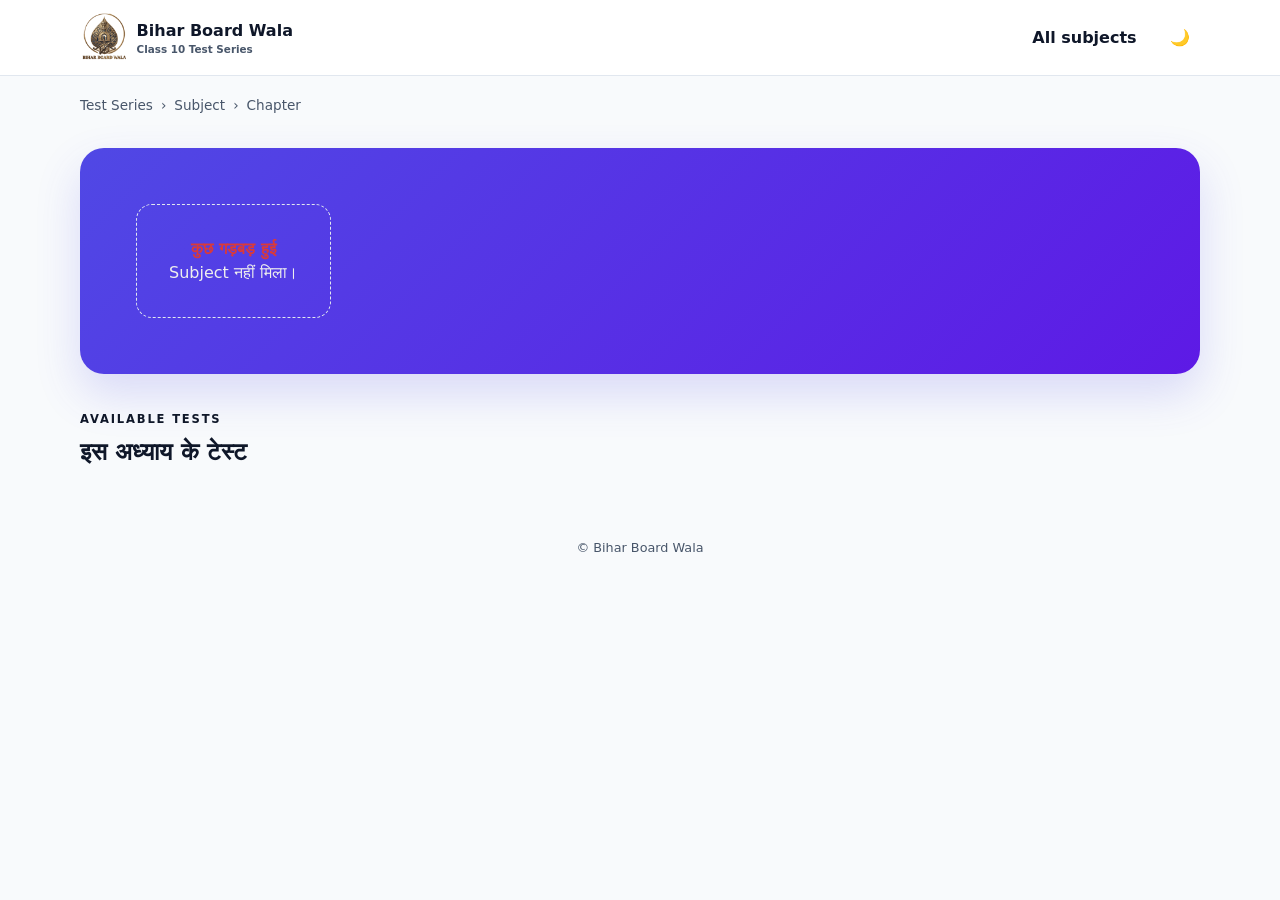
==== chapter.html @ a0577cb4 "Initial commit of Bihar Board Class 10 test series app. Co-authored-by: Cursor <cursoragent@cursor.c" ====
<!doctype html>
<html lang="hi">
<head>
  <meta charset="utf-8"><meta name="viewport" content="width=device-width,initial-scale=1">
  <title>Chapter Tests • Bihar Board Wala</title>
  <link rel="icon" href="assets/img/logo-mark.png" type="image/png">
  <link rel="stylesheet" href="assets/css/style.css">
</head>
<body>
  <header class="site-header">
    <a class="brand" href="index.html"><img class="brand-logo" src="assets/img/logo.png" alt="Bihar Board Wala" width="46" height="50"><span>Bihar Board Wala<small>Class 10 Test Series</small></span></a>
    <nav><a class="btn btn-ghost" href="index.html">All subjects</a><button class="icon-btn theme-toggle" aria-label="Toggle dark mode"></button></nav>
  </header>
  <main class="container page-stack">
    <div class="breadcrumbs"><a href="index.html">Test Series</a><span>›</span><a id="crumb-subject" href="subject.html">Subject</a><span>›</span><span id="crumb">Chapter</span></div>
    <section id="chapter-hero" class="subject-hero loading-block">Loading…</section>
    <section>
      <div class="section-heading"><div><span class="eyebrow">AVAILABLE TESTS</span><h2>इस अध्याय के टेस्ट</h2></div></div>
      <div id="test-list" class="chapter-list loading-block">Loading tests…</div>
    </section>
  </main>
  <footer>© Bihar Board Wala</footer>
  <script src="assets/js/ui.js"></script><script src="assets/js/data.js"></script>
  <script>
    (async () => {
      const params = new URLSearchParams(location.search);
      const subjectSlug = params.get("subject");
      const chapterSlug = params.get("chapter");
      const sectionLabels = { gadya: "गद्य", padya: "पद्य", purak: "पूरक", prose: "Prose", poetry: "Poetry", supplementary: "Supplementary", history: "इतिहास", geography: "भूगोल", civics: "नागरिक शास्त्र", economics: "अर्थशास्त्र", disaster: "आपदा प्रबंधन" };
      try {
        const manifest = await BBWData.loadManifest();
        const subject = manifest.classes[0].subjects.find(s => s.slug === subjectSlug);
        if (!subject) throw new Error("Subject नहीं मिला।");
        const chapter = subject.chapters.find(c => c.slug === chapterSlug);
        if (!chapter) throw new Error("अध्याय नहीं मिला।");
        document.title = `${chapter.title.hi} • Bihar Board Wala`;
        const subjectLink = document.querySelector("#crumb-subject");
        subjectLink.textContent = subject.name.hi;
        subjectLink.href = `subject.html?subject=${encodeURIComponent(subject.slug)}`;
        document.querySelector("#crumb").textContent = chapter.title.hi;
        const tests = BBWData.chapterTests(chapter);
        const questions = BBWData.chapterQuestionCount(chapter);
        const section = chapter.section ? `<span class="chip">${BBWUI.escape(sectionLabels[chapter.section] || chapter.section)}</span> ` : "";
        const hero = document.querySelector("#chapter-hero");
        hero.classList.remove("loading-block");
        hero.innerHTML = `<span class="subject-icon large">${BBWUI.subjectIcon(subject.slug)}</span><div><span class="eyebrow">${BBWUI.escape(subject.name.hi)}</span><h1>${BBWUI.escape(chapter.title.hi)}</h1><p>${section}${BBWUI.escape(chapter.title.en)} • ${tests.length} test${tests.length === 1 ? "" : "s"} • ${questions} questions</p></div>`;
        const list = document.querySelector("#test-list");
        list.classList.remove("loading-block");
        list.innerHTML = tests.length ? tests.map((t, i) => {
          const best = BBWData.bestAttempt(subject.slug, chapter.slug, t.slug);
          const meta = `${t.questionCount} questions${t.timeLimitMinutes ? ` • ${t.timeLimitMinutes} min` : ""}${t.quizType ? ` • ${String(t.quizType).replaceAll("_", " ")}` : ""}`;
          const badge = best
            ? `<span class="score-mini ${best.passed ? "success" : "warning"}">${Math.round(best.score)}%</span>`
            : `<span class="chapter-number">${String(i + 1).padStart(2, "0")}</span>`;
          return `<a class="chapter-card" href="test.html?subject=${encodeURIComponent(subject.slug)}&chapter=${encodeURIComponent(chapter.slug)}&test=${encodeURIComponent(t.slug)}">${badge}<span class="chapter-info"><strong>${BBWUI.escape(t.title || `टेस्ट ${i + 1}`)}</strong><small>${BBWUI.escape(t.slug)} • ${meta}${best ? ` • Best ${Math.round(best.score)}%` : ""}</small></span><span class="btn btn-outline">${best ? "Retake →" : "Start test →"}</span></a>`;
        }).join("") : `<div class="empty-state"><h3>Coming soon</h3><p>इस अध्याय का टेस्ट अभी तैयार नहीं है।</p></div>`;
      } catch (error) {
        document.querySelector("#chapter-hero").innerHTML = BBWUI.errorState(error.message);
        document.querySelector("#test-list").innerHTML = "";
      }
    })();
  </script>
</body>
</html>
---- assets/css/style.css ----
:root{--background:210 40% 98%;--foreground:222 47% 11%;--card:0 0% 100%;--border:214 32% 91%;--muted:210 40% 96%;--muted-foreground:215 19% 35%;--primary:243 75% 59%;--warning:38 92% 50%;--success:160 84% 39%;--destructive:0 68% 54%;--radius:1rem;color-scheme:light}
.dark{--background:222 47% 7%;--foreground:210 40% 96%;--card:222 40% 11%;--border:217 25% 20%;--muted:217 25% 16%;--muted-foreground:215 20% 70%;--primary:243 80% 70%;--warning:38 92% 55%;--success:160 70% 46%;--destructive:0 75% 62%;color-scheme:dark}
*{box-sizing:border-box}html{scroll-behavior:smooth}body{margin:0;background:hsl(var(--background));color:hsl(var(--foreground));font-family:"Noto Sans Devanagari","Nirmala UI","Mangal",system-ui,sans-serif;line-height:1.5}button,input,textarea,select{font:inherit;color:inherit}button,a{touch-action:manipulation}a{color:inherit;text-decoration:none}button{cursor:pointer}button:disabled{cursor:not-allowed;opacity:.55}:focus-visible{outline:3px solid hsl(var(--primary)/.35);outline-offset:2px}.container{width:min(1120px,calc(100% - 2rem));margin:auto}.page-stack>*+*{margin-top:2rem}.site-header{position:relative;z-index:30;display:flex;align-items:center;justify-content:space-between;gap:1rem;padding:.8rem max(1rem,calc((100% - 1120px)/2));border-bottom:1px solid hsl(var(--border));background:hsl(var(--card)/.9);backdrop-filter:blur(12px)}.brand{display:flex;align-items:center;gap:.65rem;font-weight:800}.brand small{display:block;color:hsl(var(--muted-foreground));font-size:.65rem;font-weight:600;line-height:1.25;max-width:7.5rem}.brand-logo{display:block;height:3.1rem;width:auto;object-fit:contain}.site-header nav,.button-row{display:flex;align-items:center;gap:.5rem;flex-wrap:wrap}.icon-btn,.btn{border:1px solid transparent;border-radius:.75rem;background:none;padding:.65rem .9rem;font-weight:700}.icon-btn{width:2.5rem;height:2.5rem;padding:0}.btn-primary{background:hsl(var(--primary));color:white}.btn-saffron{background:hsl(var(--warning));color:#201300}.btn-outline{border-color:hsl(var(--border));background:hsl(var(--card))}.btn-ghost:hover,.icon-btn:hover{background:hsl(var(--muted))}.btn-danger{background:hsl(var(--destructive));color:white}.btn-success{background:hsl(var(--success));color:white}.btn-block{width:100%}.hero,.subject-hero{margin-top:2rem;padding:clamp(1.5rem,5vw,3.5rem);border-radius:calc(var(--radius) + .5rem);background:linear-gradient(135deg,hsl(var(--primary)),hsl(260 80% 50%));color:white;box-shadow:0 20px 45px hsl(var(--primary)/.18)}.hero{min-height:260px;display:flex;flex-direction:column;justify-content:center}.hero h1,.subject-hero h1{margin:.4rem 0;font-size:clamp(2rem,7vw,3.6rem);line-height:1.1}.hero p{max-width:650px;font-size:1.08rem;color:#fffddd}.eyebrow{font-size:.72rem;font-weight:900;letter-spacing:.16em}.section-heading{display:flex;justify-content:space-between;align-items:end;gap:1rem}.section-heading h2{margin:.25rem 0}.badge,.chip{display:inline-flex;align-items:center;gap:.35rem;border-radius:99px;padding:.3rem .65rem;font-size:.75rem;font-weight:800}.badge-primary{background:hsl(var(--primary)/.12);color:hsl(var(--primary))}.subject-grid{display:grid;grid-template-columns:1fr;gap:1rem;margin-top:1rem}.subject-card,.chapter-card,.history-row,.card{border:1px solid hsl(var(--border));background:hsl(var(--card));border-radius:var(--radius);box-shadow:0 4px 15px hsl(222 47% 11%/.035)}.subject-card,.chapter-card,.history-row{display:flex;align-items:center;gap:1rem;padding:1rem;transition:.18s}.subject-card:hover,.chapter-card:hover{transform:translateY(-2px);border-color:hsl(var(--primary)/.4);box-shadow:0 12px 28px hsl(var(--primary)/.09)}.subject-card h3,.subject-card p{margin:0}.subject-card p,.chapter-info small,.history-row small{display:block;color:hsl(var(--muted-foreground))}.subject-icon{display:grid;place-items:center;width:3rem;height:3rem;border-radius:.9rem;background:hsl(var(--primary)/.1);font-size:1.5rem}.subject-icon.large{width:4rem;height:4rem;font-size:2rem}.arrow{margin-left:auto}.chapter-list,.history-list{display:grid;gap:.8rem;margin-top:1rem}.chapter-number{font-weight:900;color:hsl(var(--primary))}.chapter-info{flex:1}.chapter-card.is-soon{opacity:.72;cursor:default;pointer-events:none}.chapter-info .chip{margin-right:.35rem}.score-mini{display:grid;place-items:center;width:3rem;height:3rem;border-radius:50%;font-weight:900}.score-mini.success{background:hsl(var(--success)/.12);color:hsl(var(--success))}.score-mini.warning{background:hsl(var(--warning)/.15);color:#8a5800}.empty-state,.error-state{text-align:center;padding:2rem;border:1px dashed hsl(var(--border));border-radius:var(--radius);color:hsl(var(--muted-foreground))}.error-state strong{display:block;color:hsl(var(--destructive))}.loading-block{color:hsl(var(--muted-foreground))}.breadcrumbs{display:flex;gap:.5rem;margin-top:1.2rem;color:hsl(var(--muted-foreground));font-size:.85rem}.subject-hero{display:flex;align-items:center;gap:1rem}.subject-hero p{margin:0;color:#eee}footer{text-align:center;padding:3rem 1rem;color:hsl(var(--muted-foreground));font-size:.8rem}
.card{padding:1rem}.card h1,.card h2,.card h3{margin-top:0}.stats-grid{display:grid;grid-template-columns:repeat(2,1fr);gap:.75rem}.stats-grid .card strong{display:block;font-size:1.35rem;margin-bottom:.2rem}.stat{text-align:center;padding:1rem;border-right:1px solid hsl(var(--border))}.stat:last-child{border:0}.stat strong{display:block;font-size:1.5rem}.muted{color:hsl(var(--muted-foreground))}.success{color:hsl(var(--success))}.warning{color:hsl(var(--warning))}.destructive{color:hsl(var(--destructive))}.progress{height:.55rem;border-radius:99px;background:hsl(var(--muted));overflow:hidden}.progress>span{display:block;height:100%;background:hsl(var(--warning));transition:width .2s}.chips{display:flex;flex-wrap:wrap;gap:.5rem}.chip{border:1px solid hsl(var(--border));background:hsl(var(--muted))}.chip.good{border-color:hsl(var(--success)/.3);background:hsl(var(--success)/.1);color:hsl(var(--success))}.chip.bad{border-color:hsl(var(--destructive)/.3);background:hsl(var(--destructive)/.1);color:hsl(var(--destructive))}.instructions{padding-left:1.4rem}.instructions li{margin:.55rem 0}.quiz-start{max-width:760px;margin:2rem auto}.start-header{margin:-1rem -1rem 1rem;padding:2rem 1rem;text-align:center;border-radius:var(--radius) var(--radius) 0 0;background:linear-gradient(135deg,hsl(var(--primary)),hsl(260 80% 50%));color:white}.start-stats{display:grid;grid-template-columns:repeat(3,1fr);margin:0 -1rem 1rem}.quiz-shell{padding-bottom:6rem}.quiz-top{position:sticky;top:0;z-index:20;padding:.7rem 1rem;border-bottom:1px solid hsl(var(--border));background:hsl(var(--background)/.94);backdrop-filter:blur(12px)}.quiz-top-row{display:flex;align-items:center;gap:.6rem}.timer{margin-left:auto;font-variant-numeric:tabular-nums;font-weight:900}.timer.warn{color:hsl(var(--warning))}.timer.danger{color:hsl(var(--destructive));animation:pulse .8s infinite}.urgent{margin:.7rem -1rem -.7rem;padding:.5rem;text-align:center;background:hsl(var(--destructive)/.1);color:hsl(var(--destructive));font-weight:800}.quiz-layout{width:min(1100px,calc(100% - 1.4rem));margin:1rem auto;display:grid;gap:1rem}.question-card{padding:0;overflow:hidden}.question-head{padding:1rem;background:hsl(var(--muted)/.55);border-bottom:1px solid hsl(var(--border))}.question-text{font-size:1.06rem;font-weight:700}.options{display:grid;gap:.65rem;padding:1rem}.option{display:flex;align-items:flex-start;gap:.75rem;padding:.9rem;border:1px solid hsl(var(--border));border-radius:.8rem;cursor:pointer}.option:hover,.option.selected{border-color:hsl(var(--warning)/.65);background:hsl(var(--warning)/.08)}.option input{position:absolute;opacity:0}.letter{display:grid;place-items:center;min-width:1.7rem;height:1.7rem;border-radius:50%;border:1px solid hsl(var(--border));font-weight:800}.selected .letter{background:hsl(var(--warning));color:#211400}.quiz-actions{display:flex;justify-content:space-between;gap:.5rem;flex-wrap:wrap;margin-top:1rem}.palette{display:grid;grid-template-columns:repeat(5,1fr);gap:.45rem}.palette button{aspect-ratio:1;border:1px solid hsl(var(--border));border-radius:.55rem;background:hsl(var(--background))}.palette button.answered{color:hsl(var(--success));background:hsl(var(--success)/.1)}.palette button.marked{box-shadow:inset 0 -4px hsl(var(--warning))}.palette button.current{outline:2px solid hsl(var(--primary));color:hsl(var(--primary))}.quiz-mobile-bar{position:fixed;z-index:25;left:0;right:0;bottom:0;display:flex;gap:.5rem;padding:.65rem;background:hsl(var(--card)/.95);border-top:1px solid hsl(var(--border))}.quiz-mobile-bar .btn{flex:1}.paused{padding:5rem 1rem;text-align:center}.sheet-backdrop{position:fixed;inset:0;z-index:90;background:#0008;display:grid;align-items:end}.sheet{max-height:85vh;overflow:auto;background:hsl(var(--card));border-radius:1.25rem 1.25rem 0 0;padding:1rem}.sheet-head{display:flex;align-items:center;justify-content:space-between}.sheet-head h2{margin:0}.sheet-close{border:0;background:transparent;font-size:1.5rem}.review-summary{display:grid;grid-template-columns:repeat(3,1fr);gap:.6rem;text-align:center}.review-summary strong{display:block;font-size:1.8rem}.result-wrap{max-width:900px;margin:2rem auto}.result-hero{border-color:hsl(var(--success)/.3)}.result-score{font-size:3.5rem;font-weight:900}.result-actions{display:flex;flex-wrap:wrap;gap:.6rem}.result-actions>*{flex:1}.review-filter{display:flex;gap:.4rem;overflow:auto;margin:1rem 0}.review-filter .active{background:hsl(var(--primary));color:white}.review-card{margin:.75rem 0}.review-card.correct{border-left:5px solid hsl(var(--success))}.review-card.wrong{border-left:5px solid hsl(var(--destructive))}.review-card.skipped{border-left:5px solid hsl(var(--warning))}.answer-line{padding:.55rem;border-radius:.5rem;background:hsl(var(--muted));margin:.4rem 0}.explanation{margin-top:.7rem;padding:.8rem;border-radius:.7rem;background:hsl(var(--primary)/.07)}
.admin-page{max-width:1200px;margin:1.5rem auto}.admin-grid{display:grid;gap:1rem}.admin-subject-tabs{display:flex;flex-wrap:wrap;gap:.45rem;margin:.8rem 0}.admin-subject-tabs button{border:1px solid hsl(var(--border));background:hsl(var(--card));border-radius:99px;padding:.45rem .8rem}.admin-subject-tabs button.active,.review-filter .active{background:hsl(var(--primary));color:white;border-color:transparent}.admin-subject-tabs small{opacity:.75;margin-left:.2rem}.admin-chapter-list{display:grid;gap:.5rem;max-height:360px;overflow:auto;margin-top:.7rem}.admin-chapter-item{display:flex;align-items:center;gap:.8rem;width:100%;text-align:left;padding:.75rem .9rem;border:1px solid hsl(var(--border));border-radius:.85rem;background:hsl(var(--background))}.admin-chapter-item.is-selected{border-color:hsl(var(--primary));background:hsl(var(--primary)/.08);box-shadow:0 0 0 3px hsl(var(--primary)/.12)}.admin-test-strip{display:flex;flex-wrap:wrap;gap:.45rem;margin-top:.7rem}.admin-test-item{border:1px solid hsl(var(--border));background:hsl(var(--card));border-radius:99px;padding:.4rem .8rem}.admin-test-item small{opacity:.75;margin-left:.15rem}.admin-test-item.is-selected{border-color:hsl(var(--primary));background:hsl(var(--primary)/.1);color:hsl(var(--primary))}.admin-test-item.is-new{border-style:dashed}.upload-zone{display:grid;place-items:center;min-height:150px;border:2px dashed hsl(var(--border));border-radius:var(--radius);text-align:center;padding:1rem;cursor:pointer}.upload-zone.drag{border-color:hsl(var(--primary));background:hsl(var(--primary)/.07)}textarea,input,select{width:100%;padding:.7rem;border:1px solid hsl(var(--border));border-radius:.65rem;background:hsl(var(--background))}textarea{min-height:100px;resize:vertical}.form-grid{display:grid;grid-template-columns:1fr;gap:.8rem}.field label,.field>span{display:block;margin-bottom:.3rem;font-size:.8rem;font-weight:800}.check-row{display:flex;align-items:center;gap:.6rem}.check-row input{width:auto}.admin-status{padding:.8rem;border-radius:.7rem;background:hsl(var(--muted))}.issue-list{max-height:220px;overflow:auto}.question-editor{padding:1rem;border:1px solid hsl(var(--border));border-radius:.8rem;margin:.8rem 0}.editor-toolbar{display:flex;justify-content:flex-end;gap:.3rem;flex-wrap:wrap}.answer-key{display:grid;gap:.7rem}.answer-item{padding:.8rem;border:1px solid hsl(var(--border));border-radius:.7rem}.math-display{display:block;overflow-x:auto;margin:.4rem 0}.sr-only{position:absolute;width:1px;height:1px;overflow:hidden;clip:rect(0,0,0,0)}
@keyframes pulse{50%{opacity:.55}}@media(min-width:650px){.subject-grid{grid-template-columns:repeat(2,1fr)}.stats-grid{grid-template-columns:repeat(4,1fr)}.form-grid{grid-template-columns:repeat(2,1fr)}.field.wide{grid-column:1/-1}.sheet{width:min(560px,100%);margin:auto;border-radius:1.25rem}.sheet-backdrop{place-items:center}}@media(min-width:900px){.subject-grid{grid-template-columns:repeat(3,1fr)}.quiz-layout{grid-template-columns:minmax(0,1fr) 280px}.palette-card{position:sticky;top:110px;height:max-content}.quiz-mobile-bar{display:none}.quiz-shell{padding-bottom:1rem}.admin-grid{grid-template-columns:360px minmax(0,1fr)}}@media(max-width:600px){.admin-link{display:none}.btn{padding:.6rem .7rem}.chapter-card{align-items:flex-start}.chapter-card>.btn{display:none}}@media print{.site-header,.result-actions,.review-filter,footer{display:none!important}body{background:white;color:black}.card{box-shadow:none;break-inside:avoid}.result-wrap{margin:0;max-width:none}}
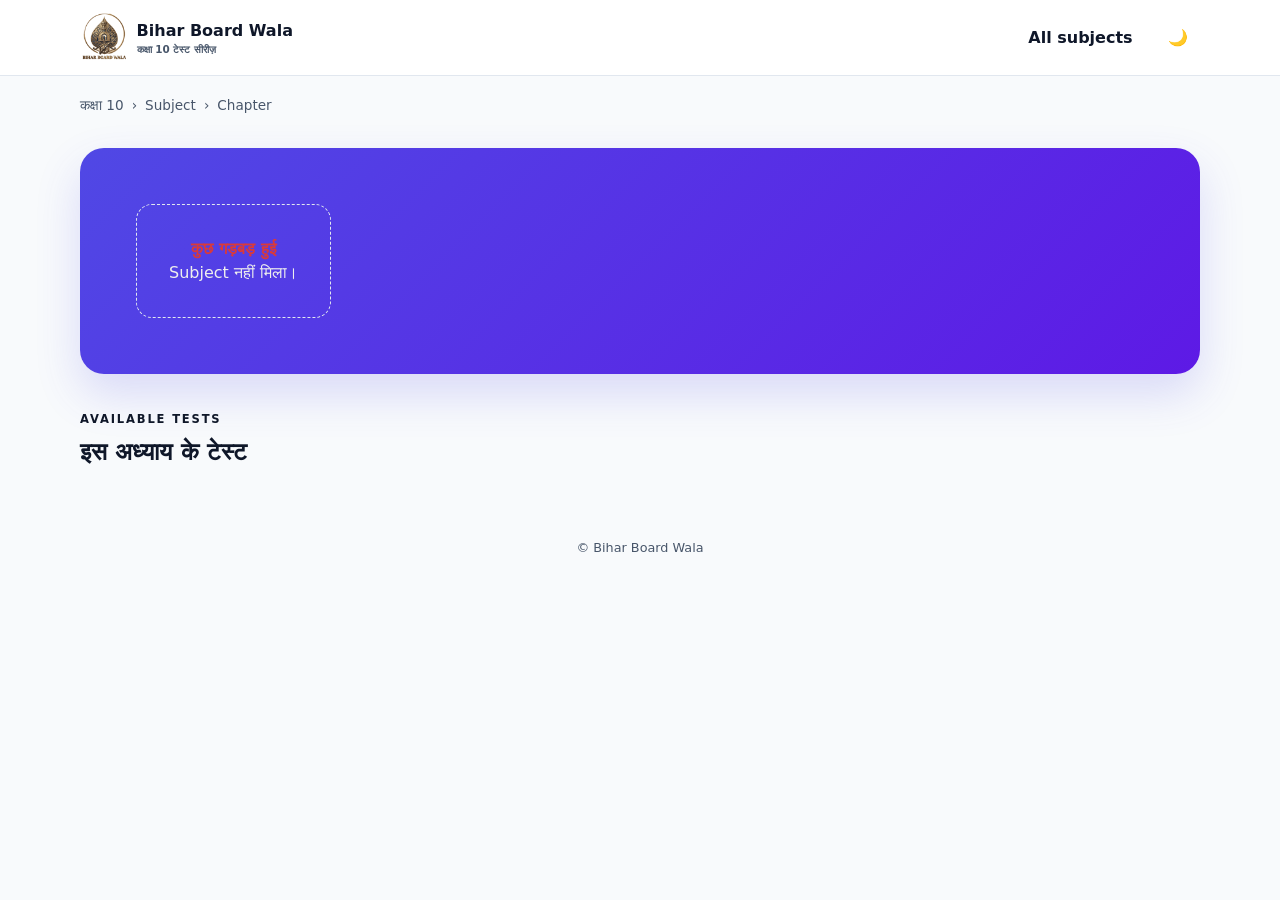
==== commit fa5b9823: "Restructure into a multi-course platform Split the single Class 10 manifest into a small root course" ====
--- a/chapter.html
+++ b/chapter.html
@@ -8,14 +8,14 @@
 </head>
 <body>
   <header class="site-header">
-    <a class="brand" href="index.html"><img class="brand-logo" src="assets/img/logo.png" alt="Bihar Board Wala" width="46" height="50"><span>Bihar Board Wala<small>Class 10 Test Series</small></span></a>
-    <nav><a class="btn btn-ghost" href="index.html">All subjects</a><button class="icon-btn theme-toggle" aria-label="Toggle dark mode"></button></nav>
+    <a class="brand" href="index.html?pick=1"><img class="brand-logo" src="assets/img/logo.png" alt="Bihar Board Wala" width="46" height="50"><span>Bihar Board Wala<small>Test Series</small></span></a>
+    <nav><a class="btn btn-ghost" id="nav-subjects" href="index.html">All subjects</a><button class="icon-btn theme-toggle" aria-label="Toggle dark mode"></button></nav>
   </header>
   <main class="container page-stack">
-    <div class="breadcrumbs"><a href="index.html">Test Series</a><span>›</span><a id="crumb-subject" href="subject.html">Subject</a><span>›</span><span id="crumb">Chapter</span></div>
+    <div class="breadcrumbs"><a id="crumb-course" href="index.html?pick=1">Test Series</a><span>›</span><a id="crumb-subject" href="index.html">Subject</a><span>›</span><span id="crumb">Chapter</span></div>
     <section id="chapter-hero" class="subject-hero loading-block">Loading…</section>
     <section>
-      <div class="section-heading"><div><span class="eyebrow">AVAILABLE TESTS</span><h2>इस अध्याय के टेस्ट</h2></div></div>
+      <div class="section-heading"><div><span class="eyebrow">AVAILABLE TESTS</span><h2 id="unit-heading">इस अध्याय के टेस्ट</h2></div></div>
       <div id="test-list" class="chapter-list loading-block">Loading tests…</div>
     </section>
   </main>
@@ -24,38 +24,55 @@
   <script>
     (async () => {
       const params = new URLSearchParams(location.search);
+      const courseSlug = BBWData.currentCourseSlug();
       const subjectSlug = params.get("subject");
       const chapterSlug = params.get("chapter");
-      const sectionLabels = { gadya: "गद्य", padya: "पद्य", purak: "पूरक", prose: "Prose", poetry: "Poetry", supplementary: "Supplementary", history: "इतिहास", geography: "भूगोल", civics: "नागरिक शास्त्र", economics: "अर्थशास्त्र", disaster: "आपदा प्रबंधन" };
       try {
-        const manifest = await BBWData.loadManifest();
-        const subject = manifest.classes[0].subjects.find(s => s.slug === subjectSlug);
+        const course = await BBWData.getCourse(courseSlug);
+        if (!course) { location.replace("index.html?pick=1"); return; }
+        const courseName = BBWUI.localized(course.name, course.slug);
+        const unit = BBWUI.localized(course.unitLabel, "अध्याय");
+        BBWUI.setBrandSubtitle(`${courseName} टेस्ट सीरीज़`);
+        const courseHref = `course.html?course=${encodeURIComponent(course.slug)}`;
+        document.querySelector("#nav-subjects").href = courseHref;
+        const courseCrumb = document.querySelector("#crumb-course");
+        courseCrumb.textContent = courseName;
+        courseCrumb.href = courseHref;
+        const manifest = await BBWData.loadCourse(course.slug);
+        const subject = (manifest.subjects || []).find(s => s.slug === subjectSlug);
         if (!subject) throw new Error("Subject नहीं मिला।");
         const chapter = subject.chapters.find(c => c.slug === chapterSlug);
-        if (!chapter) throw new Error("अध्याय नहीं मिला।");
-        document.title = `${chapter.title.hi} • Bihar Board Wala`;
+        if (!chapter) throw new Error(`${unit} नहीं मिला।`);
+        const subjectName = BBWUI.localized(subject.name, subject.slug);
+        const chapterName = BBWUI.localized(chapter.title, chapter.slug);
+        document.title = `${chapterName} • Bihar Board Wala`;
+        document.querySelector("#unit-heading").textContent = `इस ${unit} के टेस्ट`;
         const subjectLink = document.querySelector("#crumb-subject");
-        subjectLink.textContent = subject.name.hi;
-        subjectLink.href = `subject.html?subject=${encodeURIComponent(subject.slug)}`;
-        document.querySelector("#crumb").textContent = chapter.title.hi;
+        subjectLink.textContent = subjectName;
+        subjectLink.href = `subject.html?course=${encodeURIComponent(course.slug)}&subject=${encodeURIComponent(subject.slug)}`;
+        document.querySelector("#crumb").textContent = chapterName;
         const tests = BBWData.chapterTests(chapter);
         const questions = BBWData.chapterQuestionCount(chapter);
-        const section = chapter.section ? `<span class="chip">${BBWUI.escape(sectionLabels[chapter.section] || chapter.section)}</span> ` : "";
+        const label = BBWData.sectionLabel(manifest, chapter.section);
+        const section = label ? `<span class="chip">${BBWUI.escape(label)}</span> ` : "";
         const hero = document.querySelector("#chapter-hero");
         hero.classList.remove("loading-block");
-        hero.innerHTML = `<span class="subject-icon large">${BBWUI.subjectIcon(subject.slug)}</span><div><span class="eyebrow">${BBWUI.escape(subject.name.hi)}</span><h1>${BBWUI.escape(chapter.title.hi)}</h1><p>${section}${BBWUI.escape(chapter.title.en)} • ${tests.length} test${tests.length === 1 ? "" : "s"} • ${questions} questions</p></div>`;
+        hero.innerHTML = `<span class="subject-icon large">${BBWUI.subjectIcon(subject.slug)}</span><div><span class="eyebrow">${BBWUI.escape(subjectName)}</span><h1>${BBWUI.escape(chapterName)}</h1><p>${section}${BBWUI.escape(BBWUI.secondary(chapter.title) || "")} • ${tests.length} test${tests.length === 1 ? "" : "s"} • ${questions} questions</p></div>`;
         const list = document.querySelector("#test-list");
         list.classList.remove("loading-block");
         list.innerHTML = tests.length ? tests.map((t, i) => {
-          const best = BBWData.bestAttempt(subject.slug, chapter.slug, t.slug);
+          const best = BBWData.bestAttempt(course.slug, subject.slug, chapter.slug, t.slug);
           const meta = `${t.questionCount} questions${t.timeLimitMinutes ? ` • ${t.timeLimitMinutes} min` : ""}${t.quizType ? ` • ${String(t.quizType).replaceAll("_", " ")}` : ""}`;
           const badge = best
             ? `<span class="score-mini ${best.passed ? "success" : "warning"}">${Math.round(best.score)}%</span>`
             : `<span class="chapter-number">${String(i + 1).padStart(2, "0")}</span>`;
-          return `<a class="chapter-card" href="test.html?subject=${encodeURIComponent(subject.slug)}&chapter=${encodeURIComponent(chapter.slug)}&test=${encodeURIComponent(t.slug)}">${badge}<span class="chapter-info"><strong>${BBWUI.escape(t.title || `टेस्ट ${i + 1}`)}</strong><small>${BBWUI.escape(t.slug)} • ${meta}${best ? ` • Best ${Math.round(best.score)}%` : ""}</small></span><span class="btn btn-outline">${best ? "Retake →" : "Start test →"}</span></a>`;
-        }).join("") : `<div class="empty-state"><h3>Coming soon</h3><p>इस अध्याय का टेस्ट अभी तैयार नहीं है।</p></div>`;
+          const href = `test.html?course=${encodeURIComponent(course.slug)}&subject=${encodeURIComponent(subject.slug)}&chapter=${encodeURIComponent(chapter.slug)}&test=${encodeURIComponent(t.slug)}`;
+          return `<a class="chapter-card" href="${href}">${badge}<span class="chapter-info"><strong>${BBWUI.escape(t.title || `टेस्ट ${i + 1}`)}</strong><small>${BBWUI.escape(t.slug)} • ${meta}${best ? ` • Best ${Math.round(best.score)}%` : ""}</small></span><span class="btn btn-outline">${best ? "Retake →" : "Start test →"}</span></a>`;
+        }).join("") : `<div class="empty-state"><h3>Coming soon</h3><p>इस ${BBWUI.escape(unit)} का टेस्ट अभी तैयार नहीं है।</p></div>`;
       } catch (error) {
+        document.querySelector("#chapter-hero").classList.remove("loading-block");
         document.querySelector("#chapter-hero").innerHTML = BBWUI.errorState(error.message);
+        document.querySelector("#test-list").classList.remove("loading-block");
         document.querySelector("#test-list").innerHTML = "";
       }
     })();
--- a/assets/css/style.css
+++ b/assets/css/style.css
@@ -1,6 +1,7 @@
 :root{--background:210 40% 98%;--foreground:222 47% 11%;--card:0 0% 100%;--border:214 32% 91%;--muted:210 40% 96%;--muted-foreground:215 19% 35%;--primary:243 75% 59%;--warning:38 92% 50%;--success:160 84% 39%;--destructive:0 68% 54%;--radius:1rem;color-scheme:light}
 .dark{--background:222 47% 7%;--foreground:210 40% 96%;--card:222 40% 11%;--border:217 25% 20%;--muted:217 25% 16%;--muted-foreground:215 20% 70%;--primary:243 80% 70%;--warning:38 92% 55%;--success:160 70% 46%;--destructive:0 75% 62%;color-scheme:dark}
-*{box-sizing:border-box}html{scroll-behavior:smooth}body{margin:0;background:hsl(var(--background));color:hsl(var(--foreground));font-family:"Noto Sans Devanagari","Nirmala UI","Mangal",system-ui,sans-serif;line-height:1.5}button,input,textarea,select{font:inherit;color:inherit}button,a{touch-action:manipulation}a{color:inherit;text-decoration:none}button{cursor:pointer}button:disabled{cursor:not-allowed;opacity:.55}:focus-visible{outline:3px solid hsl(var(--primary)/.35);outline-offset:2px}.container{width:min(1120px,calc(100% - 2rem));margin:auto}.page-stack>*+*{margin-top:2rem}.site-header{position:relative;z-index:30;display:flex;align-items:center;justify-content:space-between;gap:1rem;padding:.8rem max(1rem,calc((100% - 1120px)/2));border-bottom:1px solid hsl(var(--border));background:hsl(var(--card)/.9);backdrop-filter:blur(12px)}.brand{display:flex;align-items:center;gap:.65rem;font-weight:800}.brand small{display:block;color:hsl(var(--muted-foreground));font-size:.65rem;font-weight:600;line-height:1.25;max-width:7.5rem}.brand-logo{display:block;height:3.1rem;width:auto;object-fit:contain}.site-header nav,.button-row{display:flex;align-items:center;gap:.5rem;flex-wrap:wrap}.icon-btn,.btn{border:1px solid transparent;border-radius:.75rem;background:none;padding:.65rem .9rem;font-weight:700}.icon-btn{width:2.5rem;height:2.5rem;padding:0}.btn-primary{background:hsl(var(--primary));color:white}.btn-saffron{background:hsl(var(--warning));color:#201300}.btn-outline{border-color:hsl(var(--border));background:hsl(var(--card))}.btn-ghost:hover,.icon-btn:hover{background:hsl(var(--muted))}.btn-danger{background:hsl(var(--destructive));color:white}.btn-success{background:hsl(var(--success));color:white}.btn-block{width:100%}.hero,.subject-hero{margin-top:2rem;padding:clamp(1.5rem,5vw,3.5rem);border-radius:calc(var(--radius) + .5rem);background:linear-gradient(135deg,hsl(var(--primary)),hsl(260 80% 50%));color:white;box-shadow:0 20px 45px hsl(var(--primary)/.18)}.hero{min-height:260px;display:flex;flex-direction:column;justify-content:center}.hero h1,.subject-hero h1{margin:.4rem 0;font-size:clamp(2rem,7vw,3.6rem);line-height:1.1}.hero p{max-width:650px;font-size:1.08rem;color:#fffddd}.eyebrow{font-size:.72rem;font-weight:900;letter-spacing:.16em}.section-heading{display:flex;justify-content:space-between;align-items:end;gap:1rem}.section-heading h2{margin:.25rem 0}.badge,.chip{display:inline-flex;align-items:center;gap:.35rem;border-radius:99px;padding:.3rem .65rem;font-size:.75rem;font-weight:800}.badge-primary{background:hsl(var(--primary)/.12);color:hsl(var(--primary))}.subject-grid{display:grid;grid-template-columns:1fr;gap:1rem;margin-top:1rem}.subject-card,.chapter-card,.history-row,.card{border:1px solid hsl(var(--border));background:hsl(var(--card));border-radius:var(--radius);box-shadow:0 4px 15px hsl(222 47% 11%/.035)}.subject-card,.chapter-card,.history-row{display:flex;align-items:center;gap:1rem;padding:1rem;transition:.18s}.subject-card:hover,.chapter-card:hover{transform:translateY(-2px);border-color:hsl(var(--primary)/.4);box-shadow:0 12px 28px hsl(var(--primary)/.09)}.subject-card h3,.subject-card p{margin:0}.subject-card p,.chapter-info small,.history-row small{display:block;color:hsl(var(--muted-foreground))}.subject-icon{display:grid;place-items:center;width:3rem;height:3rem;border-radius:.9rem;background:hsl(var(--primary)/.1);font-size:1.5rem}.subject-icon.large{width:4rem;height:4rem;font-size:2rem}.arrow{margin-left:auto}.chapter-list,.history-list{display:grid;gap:.8rem;margin-top:1rem}.chapter-number{font-weight:900;color:hsl(var(--primary))}.chapter-info{flex:1}.chapter-card.is-soon{opacity:.72;cursor:default;pointer-events:none}.chapter-info .chip{margin-right:.35rem}.score-mini{display:grid;place-items:center;width:3rem;height:3rem;border-radius:50%;font-weight:900}.score-mini.success{background:hsl(var(--success)/.12);color:hsl(var(--success))}.score-mini.warning{background:hsl(var(--warning)/.15);color:#8a5800}.empty-state,.error-state{text-align:center;padding:2rem;border:1px dashed hsl(var(--border));border-radius:var(--radius);color:hsl(var(--muted-foreground))}.error-state strong{display:block;color:hsl(var(--destructive))}.loading-block{color:hsl(var(--muted-foreground))}.breadcrumbs{display:flex;gap:.5rem;margin-top:1.2rem;color:hsl(var(--muted-foreground));font-size:.85rem}.subject-hero{display:flex;align-items:center;gap:1rem}.subject-hero p{margin:0;color:#eee}footer{text-align:center;padding:3rem 1rem;color:hsl(var(--muted-foreground));font-size:.8rem}
-.card{padding:1rem}.card h1,.card h2,.card h3{margin-top:0}.stats-grid{display:grid;grid-template-columns:repeat(2,1fr);gap:.75rem}.stats-grid .card strong{display:block;font-size:1.35rem;margin-bottom:.2rem}.stat{text-align:center;padding:1rem;border-right:1px solid hsl(var(--border))}.stat:last-child{border:0}.stat strong{display:block;font-size:1.5rem}.muted{color:hsl(var(--muted-foreground))}.success{color:hsl(var(--success))}.warning{color:hsl(var(--warning))}.destructive{color:hsl(var(--destructive))}.progress{height:.55rem;border-radius:99px;background:hsl(var(--muted));overflow:hidden}.progress>span{display:block;height:100%;background:hsl(var(--warning));transition:width .2s}.chips{display:flex;flex-wrap:wrap;gap:.5rem}.chip{border:1px solid hsl(var(--border));background:hsl(var(--muted))}.chip.good{border-color:hsl(var(--success)/.3);background:hsl(var(--success)/.1);color:hsl(var(--success))}.chip.bad{border-color:hsl(var(--destructive)/.3);background:hsl(var(--destructive)/.1);color:hsl(var(--destructive))}.instructions{padding-left:1.4rem}.instructions li{margin:.55rem 0}.quiz-start{max-width:760px;margin:2rem auto}.start-header{margin:-1rem -1rem 1rem;padding:2rem 1rem;text-align:center;border-radius:var(--radius) var(--radius) 0 0;background:linear-gradient(135deg,hsl(var(--primary)),hsl(260 80% 50%));color:white}.start-stats{display:grid;grid-template-columns:repeat(3,1fr);margin:0 -1rem 1rem}.quiz-shell{padding-bottom:6rem}.quiz-top{position:sticky;top:0;z-index:20;padding:.7rem 1rem;border-bottom:1px solid hsl(var(--border));background:hsl(var(--background)/.94);backdrop-filter:blur(12px)}.quiz-top-row{display:flex;align-items:center;gap:.6rem}.timer{margin-left:auto;font-variant-numeric:tabular-nums;font-weight:900}.timer.warn{color:hsl(var(--warning))}.timer.danger{color:hsl(var(--destructive));animation:pulse .8s infinite}.urgent{margin:.7rem -1rem -.7rem;padding:.5rem;text-align:center;background:hsl(var(--destructive)/.1);color:hsl(var(--destructive));font-weight:800}.quiz-layout{width:min(1100px,calc(100% - 1.4rem));margin:1rem auto;display:grid;gap:1rem}.question-card{padding:0;overflow:hidden}.question-head{padding:1rem;background:hsl(var(--muted)/.55);border-bottom:1px solid hsl(var(--border))}.question-text{font-size:1.06rem;font-weight:700}.options{display:grid;gap:.65rem;padding:1rem}.option{display:flex;align-items:flex-start;gap:.75rem;padding:.9rem;border:1px solid hsl(var(--border));border-radius:.8rem;cursor:pointer}.option:hover,.option.selected{border-color:hsl(var(--warning)/.65);background:hsl(var(--warning)/.08)}.option input{position:absolute;opacity:0}.letter{display:grid;place-items:center;min-width:1.7rem;height:1.7rem;border-radius:50%;border:1px solid hsl(var(--border));font-weight:800}.selected .letter{background:hsl(var(--warning));color:#211400}.quiz-actions{display:flex;justify-content:space-between;gap:.5rem;flex-wrap:wrap;margin-top:1rem}.palette{display:grid;grid-template-columns:repeat(5,1fr);gap:.45rem}.palette button{aspect-ratio:1;border:1px solid hsl(var(--border));border-radius:.55rem;background:hsl(var(--background))}.palette button.answered{color:hsl(var(--success));background:hsl(var(--success)/.1)}.palette button.marked{box-shadow:inset 0 -4px hsl(var(--warning))}.palette button.current{outline:2px solid hsl(var(--primary));color:hsl(var(--primary))}.quiz-mobile-bar{position:fixed;z-index:25;left:0;right:0;bottom:0;display:flex;gap:.5rem;padding:.65rem;background:hsl(var(--card)/.95);border-top:1px solid hsl(var(--border))}.quiz-mobile-bar .btn{flex:1}.paused{padding:5rem 1rem;text-align:center}.sheet-backdrop{position:fixed;inset:0;z-index:90;background:#0008;display:grid;align-items:end}.sheet{max-height:85vh;overflow:auto;background:hsl(var(--card));border-radius:1.25rem 1.25rem 0 0;padding:1rem}.sheet-head{display:flex;align-items:center;justify-content:space-between}.sheet-head h2{margin:0}.sheet-close{border:0;background:transparent;font-size:1.5rem}.review-summary{display:grid;grid-template-columns:repeat(3,1fr);gap:.6rem;text-align:center}.review-summary strong{display:block;font-size:1.8rem}.result-wrap{max-width:900px;margin:2rem auto}.result-hero{border-color:hsl(var(--success)/.3)}.result-score{font-size:3.5rem;font-weight:900}.result-actions{display:flex;flex-wrap:wrap;gap:.6rem}.result-actions>*{flex:1}.review-filter{display:flex;gap:.4rem;overflow:auto;margin:1rem 0}.review-filter .active{background:hsl(var(--primary));color:white}.review-card{margin:.75rem 0}.review-card.correct{border-left:5px solid hsl(var(--success))}.review-card.wrong{border-left:5px solid hsl(var(--destructive))}.review-card.skipped{border-left:5px solid hsl(var(--warning))}.answer-line{padding:.55rem;border-radius:.5rem;background:hsl(var(--muted));margin:.4rem 0}.explanation{margin-top:.7rem;padding:.8rem;border-radius:.7rem;background:hsl(var(--primary)/.07)}
+*{box-sizing:border-box}html{scroll-behavior:smooth}body{margin:0;background:hsl(var(--background));color:hsl(var(--foreground));font-family:"Noto Sans Devanagari","Nirmala UI","Mangal",system-ui,sans-serif;line-height:1.5}button,input,textarea,select{font:inherit;color:inherit}button,a{touch-action:manipulation}a{color:inherit;text-decoration:none}button{cursor:pointer}button:disabled{cursor:not-allowed;opacity:.55}:focus-visible{outline:3px solid hsl(var(--primary)/.35);outline-offset:2px}.container{width:min(1120px,calc(100% - 2rem));margin:auto}.page-stack>*+*{margin-top:2rem}.site-header{position:relative;z-index:30;display:flex;align-items:center;justify-content:space-between;gap:1rem;padding:.8rem max(1rem,calc((100% - 1120px)/2));border-bottom:1px solid hsl(var(--border));background:hsl(var(--card)/.9);backdrop-filter:blur(12px)}.brand{display:flex;align-items:center;gap:.65rem;font-weight:800}.brand small{display:block;color:hsl(var(--muted-foreground));font-size:.65rem;font-weight:600;line-height:1.25;max-width:7.5rem}.brand-logo{display:block;height:3.1rem;width:auto;object-fit:contain}.site-header nav,.button-row{display:flex;align-items:center;gap:.5rem;flex-wrap:wrap}.icon-btn,.btn{border:1px solid transparent;border-radius:.75rem;background:none;padding:.65rem .9rem;font-weight:700}.btn{min-height:2.75rem}.icon-btn{width:2.75rem;height:2.75rem;padding:0}.btn-primary{background:hsl(var(--primary));color:white}.btn-saffron{background:hsl(var(--warning));color:#201300}.btn-outline{border-color:hsl(var(--border));background:hsl(var(--card))}.btn-ghost:hover,.icon-btn:hover{background:hsl(var(--muted))}.btn-danger{background:hsl(var(--destructive));color:white}.btn-success{background:hsl(var(--success));color:white}.btn-block{width:100%}.hero,.subject-hero{margin-top:2rem;padding:clamp(1.5rem,5vw,3.5rem);border-radius:calc(var(--radius) + .5rem);background:linear-gradient(135deg,hsl(var(--primary)),hsl(260 80% 50%));color:white;box-shadow:0 20px 45px hsl(var(--primary)/.18)}.hero{min-height:260px;display:flex;flex-direction:column;justify-content:center}.hero h1,.subject-hero h1{margin:.4rem 0;font-size:clamp(2rem,7vw,3.6rem);line-height:1.1}.hero p{max-width:650px;font-size:1.08rem;color:#fffddd}.eyebrow{font-size:.72rem;font-weight:900;letter-spacing:.16em}.section-heading{display:flex;justify-content:space-between;align-items:end;gap:1rem}.section-heading h2{margin:.25rem 0}.badge,.chip{display:inline-flex;align-items:center;gap:.35rem;border-radius:99px;padding:.3rem .65rem;font-size:.75rem;font-weight:800}.badge-primary{background:hsl(var(--primary)/.12);color:hsl(var(--primary))}.subject-grid{display:grid;grid-template-columns:1fr;gap:1rem;margin-top:1rem}.subject-card,.chapter-card,.history-row,.card{border:1px solid hsl(var(--border));background:hsl(var(--card));border-radius:var(--radius);box-shadow:0 4px 15px hsl(222 47% 11%/.035)}.subject-card,.chapter-card,.history-row{display:flex;align-items:center;gap:1rem;padding:1rem;transition:.18s}.subject-card:hover,.chapter-card:hover{transform:translateY(-2px);border-color:hsl(var(--primary)/.4);box-shadow:0 12px 28px hsl(var(--primary)/.09)}.subject-card h3,.subject-card p{margin:0}.subject-card p,.chapter-info small,.history-row small{display:block;color:hsl(var(--muted-foreground))}.subject-icon{display:grid;place-items:center;width:3rem;height:3rem;border-radius:.9rem;background:hsl(var(--primary)/.1);font-size:1.5rem}.subject-icon.large{width:4rem;height:4rem;font-size:2rem}.arrow{margin-left:auto}.chapter-list,.history-list{display:grid;gap:.8rem;margin-top:1rem}.chapter-number{font-weight:900;color:hsl(var(--primary))}.chapter-info{flex:1}.chapter-card.is-soon{opacity:.72;cursor:default;pointer-events:none}.chapter-info .chip{margin-right:.35rem}.score-mini{display:grid;place-items:center;width:3rem;height:3rem;border-radius:50%;font-weight:900}.score-mini.success{background:hsl(var(--success)/.12);color:hsl(var(--success))}.score-mini.warning{background:hsl(var(--warning)/.15);color:#8a5800}.empty-state,.error-state{text-align:center;padding:2rem;border:1px dashed hsl(var(--border));border-radius:var(--radius);color:hsl(var(--muted-foreground))}.error-state strong{display:block;color:hsl(var(--destructive))}.loading-block{color:hsl(var(--muted-foreground))}.breadcrumbs{display:flex;gap:.5rem;margin-top:1.2rem;color:hsl(var(--muted-foreground));font-size:.85rem}.subject-hero{display:flex;align-items:center;gap:1rem}.subject-hero p{margin:0;color:#eee}footer{text-align:center;padding:3rem 1rem;color:hsl(var(--muted-foreground));font-size:.8rem}
+.card{padding:1rem}.card h1,.card h2,.card h3{margin-top:0}.stats-grid{display:grid;grid-template-columns:repeat(2,1fr);gap:.75rem}.stats-grid .card strong{display:block;font-size:1.35rem;margin-bottom:.2rem}.stat{text-align:center;padding:1rem;border-right:1px solid hsl(var(--border))}.stat:last-child{border:0}.stat strong{display:block;font-size:1.5rem}.muted{color:hsl(var(--muted-foreground))}.success{color:hsl(var(--success))}.warning{color:hsl(var(--warning))}.destructive{color:hsl(var(--destructive))}.progress{height:.55rem;border-radius:99px;background:hsl(var(--muted));overflow:hidden}.progress>span{display:block;height:100%;background:hsl(var(--warning));transition:width .2s}.chips{display:flex;flex-wrap:wrap;gap:.5rem}.chip{border:1px solid hsl(var(--border));background:hsl(var(--muted))}.chip.good{border-color:hsl(var(--success)/.3);background:hsl(var(--success)/.1);color:hsl(var(--success))}.chip.bad{border-color:hsl(var(--destructive)/.3);background:hsl(var(--destructive)/.1);color:hsl(var(--destructive))}.instructions{padding-left:1.4rem}.instructions li{margin:.55rem 0}.quiz-start{max-width:760px;margin:2rem auto}.start-header{margin:-1rem -1rem 1rem;padding:2rem 1rem;text-align:center;border-radius:var(--radius) var(--radius) 0 0;background:linear-gradient(135deg,hsl(var(--primary)),hsl(260 80% 50%));color:white}.start-stats{display:grid;grid-template-columns:repeat(3,1fr);margin:0 -1rem 1rem}.quiz-shell{padding-bottom:6rem}.quiz-top{position:sticky;top:0;z-index:20;padding:.7rem 1rem;border-bottom:1px solid hsl(var(--border));background:hsl(var(--background)/.94);backdrop-filter:blur(12px)}.quiz-top-row{display:flex;align-items:center;gap:.6rem}.timer{margin-left:auto;font-variant-numeric:tabular-nums;font-weight:900}.timer.warn{color:hsl(var(--warning))}.timer.danger{color:hsl(var(--destructive));animation:pulse .8s infinite}.urgent{margin:.7rem -1rem -.7rem;padding:.5rem;text-align:center;background:hsl(var(--destructive)/.1);color:hsl(var(--destructive));font-weight:800}.quiz-layout{width:min(1100px,calc(100% - 1.4rem));margin:1rem auto;display:grid;gap:1rem}.palette-card{display:none}.question-card{padding:0;overflow:hidden}.question-head{padding:1rem;background:hsl(var(--muted)/.55);border-bottom:1px solid hsl(var(--border))}.question-text{font-size:1.06rem;font-weight:700}.options{display:grid;gap:.65rem;padding:1rem}.option{display:flex;align-items:flex-start;gap:.75rem;padding:.9rem;border:1px solid hsl(var(--border));border-radius:.8rem;cursor:pointer}.option:hover,.option.selected{border-color:hsl(var(--warning)/.65);background:hsl(var(--warning)/.08)}.option input{position:absolute;opacity:0}.letter{display:grid;place-items:center;min-width:1.7rem;height:1.7rem;border-radius:50%;border:1px solid hsl(var(--border));font-weight:800}.selected .letter{background:hsl(var(--warning));color:#211400}.quiz-actions{display:flex;justify-content:space-between;gap:.5rem;flex-wrap:wrap;margin-top:1rem}.palette{display:grid;grid-template-columns:repeat(5,1fr);gap:.45rem}.palette button{aspect-ratio:1;border:1px solid hsl(var(--border));border-radius:.55rem;background:hsl(var(--background))}.palette button.answered{color:hsl(var(--success));background:hsl(var(--success)/.1)}.palette button.marked{box-shadow:inset 0 -4px hsl(var(--warning))}.palette button.current{outline:2px solid hsl(var(--primary));color:hsl(var(--primary))}.quiz-mobile-bar{position:fixed;z-index:25;left:0;right:0;bottom:0;display:flex;gap:.5rem;padding:.65rem;background:hsl(var(--card)/.95);border-top:1px solid hsl(var(--border))}.quiz-mobile-bar .btn{flex:1}.paused{padding:5rem 1rem;text-align:center}.sheet-backdrop{position:fixed;inset:0;z-index:90;background:#0008;display:grid;align-items:end}body.sheet-open{overflow:hidden}.sheet{max-height:85vh;max-height:85dvh;overflow:auto;overscroll-behavior:contain;background:hsl(var(--card));border-radius:1.25rem 1.25rem 0 0;padding:1rem}.sheet-head{display:flex;align-items:center;justify-content:space-between}.sheet-head h2{margin:0}.sheet-close{border:0;background:transparent;font-size:1.5rem;min-width:2.75rem;min-height:2.75rem}.review-summary{display:grid;grid-template-columns:repeat(3,1fr);gap:.6rem;text-align:center}.review-summary strong{display:block;font-size:1.8rem}.result-wrap{max-width:900px;margin:2rem auto}.result-hero{border-color:hsl(var(--success)/.3)}.result-score{font-size:3.5rem;font-weight:900}.result-actions{display:flex;flex-wrap:wrap;gap:.6rem}.result-actions>*{flex:1}.review-filter{display:flex;gap:.4rem;overflow:auto;margin:1rem 0}.review-filter .active{background:hsl(var(--primary));color:white}.review-card{margin:.75rem 0}.review-card.correct{border-left:5px solid hsl(var(--success))}.review-card.wrong{border-left:5px solid hsl(var(--destructive))}.review-card.skipped{border-left:5px solid hsl(var(--warning))}.answer-line{padding:.55rem;border-radius:.5rem;background:hsl(var(--muted));margin:.4rem 0}.explanation{margin-top:.7rem;padding:.8rem;border-radius:.7rem;background:hsl(var(--primary)/.07)}
 .admin-page{max-width:1200px;margin:1.5rem auto}.admin-grid{display:grid;gap:1rem}.admin-subject-tabs{display:flex;flex-wrap:wrap;gap:.45rem;margin:.8rem 0}.admin-subject-tabs button{border:1px solid hsl(var(--border));background:hsl(var(--card));border-radius:99px;padding:.45rem .8rem}.admin-subject-tabs button.active,.review-filter .active{background:hsl(var(--primary));color:white;border-color:transparent}.admin-subject-tabs small{opacity:.75;margin-left:.2rem}.admin-chapter-list{display:grid;gap:.5rem;max-height:360px;overflow:auto;margin-top:.7rem}.admin-chapter-item{display:flex;align-items:center;gap:.8rem;width:100%;text-align:left;padding:.75rem .9rem;border:1px solid hsl(var(--border));border-radius:.85rem;background:hsl(var(--background))}.admin-chapter-item.is-selected{border-color:hsl(var(--primary));background:hsl(var(--primary)/.08);box-shadow:0 0 0 3px hsl(var(--primary)/.12)}.admin-test-strip{display:flex;flex-wrap:wrap;gap:.45rem;margin-top:.7rem}.admin-test-item{border:1px solid hsl(var(--border));background:hsl(var(--card));border-radius:99px;padding:.4rem .8rem}.admin-test-item small{opacity:.75;margin-left:.15rem}.admin-test-item.is-selected{border-color:hsl(var(--primary));background:hsl(var(--primary)/.1);color:hsl(var(--primary))}.admin-test-item.is-new{border-style:dashed}.upload-zone{display:grid;place-items:center;min-height:150px;border:2px dashed hsl(var(--border));border-radius:var(--radius);text-align:center;padding:1rem;cursor:pointer}.upload-zone.drag{border-color:hsl(var(--primary));background:hsl(var(--primary)/.07)}textarea,input,select{width:100%;padding:.7rem;border:1px solid hsl(var(--border));border-radius:.65rem;background:hsl(var(--background))}textarea{min-height:100px;resize:vertical}.form-grid{display:grid;grid-template-columns:1fr;gap:.8rem}.field label,.field>span{display:block;margin-bottom:.3rem;font-size:.8rem;font-weight:800}.check-row{display:flex;align-items:center;gap:.6rem}.check-row input{width:auto}.admin-status{padding:.8rem;border-radius:.7rem;background:hsl(var(--muted))}.issue-list{max-height:220px;overflow:auto}.question-editor{padding:1rem;border:1px solid hsl(var(--border));border-radius:.8rem;margin:.8rem 0}.editor-toolbar{display:flex;justify-content:flex-end;gap:.3rem;flex-wrap:wrap}.answer-key{display:grid;gap:.7rem}.answer-item{padding:.8rem;border:1px solid hsl(var(--border));border-radius:.7rem}.math-display{display:block;overflow-x:auto;margin:.4rem 0}.sr-only{position:absolute;width:1px;height:1px;overflow:hidden;clip:rect(0,0,0,0)}
-@keyframes pulse{50%{opacity:.55}}@media(min-width:650px){.subject-grid{grid-template-columns:repeat(2,1fr)}.stats-grid{grid-template-columns:repeat(4,1fr)}.form-grid{grid-template-columns:repeat(2,1fr)}.field.wide{grid-column:1/-1}.sheet{width:min(560px,100%);margin:auto;border-radius:1.25rem}.sheet-backdrop{place-items:center}}@media(min-width:900px){.subject-grid{grid-template-columns:repeat(3,1fr)}.quiz-layout{grid-template-columns:minmax(0,1fr) 280px}.palette-card{position:sticky;top:110px;height:max-content}.quiz-mobile-bar{display:none}.quiz-shell{padding-bottom:1rem}.admin-grid{grid-template-columns:360px minmax(0,1fr)}}@media(max-width:600px){.admin-link{display:none}.btn{padding:.6rem .7rem}.chapter-card{align-items:flex-start}.chapter-card>.btn{display:none}}@media print{.site-header,.result-actions,.review-filter,footer{display:none!important}body{background:white;color:black}.card{box-shadow:none;break-inside:avoid}.result-wrap{margin:0;max-width:none}}
+.course-grid{display:grid;grid-template-columns:repeat(2,1fr);gap:.8rem;margin-top:.9rem}.course-card{position:relative;display:flex;align-items:flex-start;gap:.7rem;padding:.9rem .85rem .9rem 1.1rem;border:1px solid hsl(var(--border));border-radius:var(--radius);background:hsl(var(--card));box-shadow:0 4px 15px hsl(222 47% 11%/.035);overflow:hidden;transition:.18s}.course-card::before{content:"";position:absolute;left:0;top:0;bottom:0;width:5px;background:hsl(var(--accent,var(--primary)))}.course-card:hover{transform:translateY(-2px);border-color:hsl(var(--accent,var(--primary))/.45);box-shadow:0 12px 28px hsl(var(--accent,var(--primary))/.14)}.course-card.is-soon{opacity:.62;cursor:default;pointer-events:none}.course-icon{flex-shrink:0;display:grid;place-items:center;width:2.9rem;height:2.9rem;border-radius:.85rem;background:hsl(var(--accent,var(--primary))/.12);color:hsl(var(--accent,var(--primary)));font-size:1.3rem;font-weight:900}.course-body{display:flex;flex-direction:column;min-width:0}.course-body strong{font-size:1.02rem;line-height:1.25}.course-body small{color:hsl(var(--muted-foreground));font-size:.72rem;font-weight:600}.course-meta{display:flex;flex-wrap:wrap;gap:.3rem;margin-top:.35rem}.course-meta .chip{padding:.18rem .5rem;font-size:.68rem}.course-progress{margin-top:.35rem;font-size:.72rem;font-weight:800;color:hsl(var(--accent,var(--primary)))}.course-progress.muted{color:hsl(var(--muted-foreground));font-weight:600}.course-group+.course-group{margin-top:1.5rem}.course-group h3{margin:0 0 .1rem;font-size:.95rem}.course-pill{display:inline-flex;align-items:center;gap:.4rem;padding:.4rem .75rem;border:1px solid hsl(var(--accent,var(--primary))/.35);border-radius:99px;background:hsl(var(--accent,var(--primary))/.1);color:hsl(var(--accent,var(--primary)));font-size:.8rem;font-weight:800}.course-pill:hover{background:hsl(var(--accent,var(--primary))/.18)}.course-pill-icon{font-weight:900}.course-switch-row{display:flex;align-items:center;gap:.65rem;flex-wrap:wrap}.pick-hero{margin-top:1.5rem}.pick-hero h1{margin:.3rem 0;font-size:clamp(1.6rem,6vw,2.6rem);line-height:1.15}.pick-hero p{margin:.2rem 0 0;color:hsl(var(--muted-foreground))}
+@keyframes pulse{50%{opacity:.55}}@media(min-width:650px){.subject-grid{grid-template-columns:repeat(2,1fr)}.course-grid{grid-template-columns:repeat(3,1fr)}.stats-grid{grid-template-columns:repeat(4,1fr)}.form-grid{grid-template-columns:repeat(2,1fr)}.field.wide{grid-column:1/-1}.sheet{width:min(560px,100%);margin:auto;border-radius:1.25rem}.sheet-backdrop{place-items:center}}@media(min-width:900px){.subject-grid{grid-template-columns:repeat(3,1fr)}.course-grid{grid-template-columns:repeat(4,1fr)}.quiz-layout{grid-template-columns:minmax(0,1fr) 280px}.palette-card{display:block;position:sticky;top:110px;height:max-content}.quiz-mobile-bar{display:none}.quiz-shell{padding-bottom:1rem}.admin-grid{grid-template-columns:360px minmax(0,1fr)}}@media(max-width:600px){.btn{padding:.6rem .7rem;min-height:2.75rem}.chapter-card{align-items:flex-start}.chapter-card>.btn{display:none}}@media(prefers-reduced-motion:reduce){*,*::before,*::after{animation-duration:.01ms!important;animation-iteration-count:1!important;transition-duration:.01ms!important}html{scroll-behavior:auto}}@media(max-height:480px) and (orientation:landscape){.quiz-top{position:static}.quiz-shell{padding-bottom:4.5rem}.hero{min-height:auto}}@media(max-width:380px){.course-grid{gap:.6rem}.course-card{flex-direction:column;gap:.5rem;padding:.75rem .7rem .75rem .95rem}.course-icon{width:2.4rem;height:2.4rem;font-size:1.1rem}.site-header{gap:.5rem;padding-left:.75rem;padding-right:.75rem}.brand{gap:.45rem;font-size:.95rem;min-width:0}.brand-logo{height:2.4rem}.site-header nav{flex-shrink:0}.stat{padding:.7rem .35rem}.stat strong{font-size:1.2rem}.review-summary strong{font-size:1.4rem}}@media print{.site-header,.result-actions,.review-filter,footer{display:none!important}body{background:white;color:black}.card{box-shadow:none;break-inside:avoid}.result-wrap{margin:0;max-width:none}}
